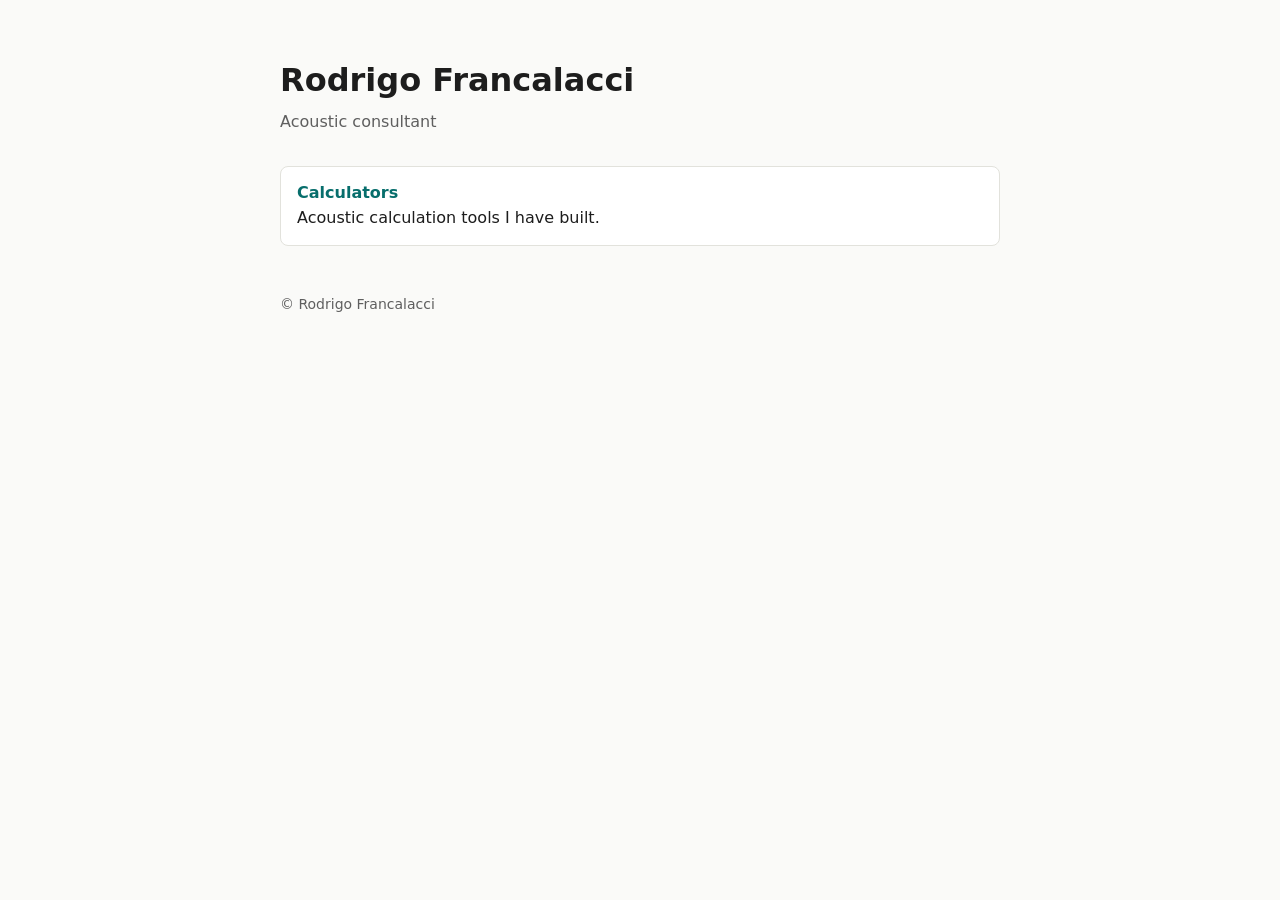
==== index.html @ e048bfa6 "Initial commit Co-Authored-By: Claude Opus 5.5 <noreply@anthropic.com>" ====
<!doctype html>
<html lang="en-GB">
<head>
<meta charset="utf-8">
<meta name="viewport" content="width=device-width, initial-scale=1">
<title>Rodrigo Francalacci</title>
<meta name="description" content="Rodrigo Francalacci — acoustic consultant.">
<style>
  /* Placeholder home page: the real design is a later step (ask Rod). */
  :root { --text: #1d1d1d; --muted: #5f5f5f; --accent: #076e6c; --bg: #fafaf8; --line: #e2e2dc; }
  * { box-sizing: border-box; }
  body { margin: 0; font: 16px/1.55 system-ui, -apple-system, "Segoe UI", Roboto, sans-serif; color: var(--text); background: var(--bg); }
  main { max-width: 760px; margin: 0 auto; padding: 56px 20px; }
  h1 { font-size: 2rem; margin: 0 0 4px; }
  p.lead { color: var(--muted); margin: 0 0 32px; }
  nav ul { list-style: none; padding: 0; margin: 0; display: grid; gap: 12px; }
  nav a { display: block; padding: 14px 16px; border: 1px solid var(--line); border-radius: 8px; background: #fff; color: var(--text); text-decoration: none; }
  nav a:hover, nav a:focus-visible { border-color: var(--accent); outline: none; }
  nav a b { color: var(--accent); }
  footer { margin-top: 48px; color: var(--muted); font-size: 0.875rem; }
</style>
</head>
<body>
<main>
  <h1>Rodrigo Francalacci</h1>
  <p class="lead">Acoustic consultant</p>
  <nav aria-label="Sections">
    <ul>
      <li><a href="calculators/"><b>Calculators</b><br>Acoustic calculation tools I have built.</a></li>
    </ul>
  </nav>
  <footer>© Rodrigo Francalacci</footer>
</main>
</body>
</html>
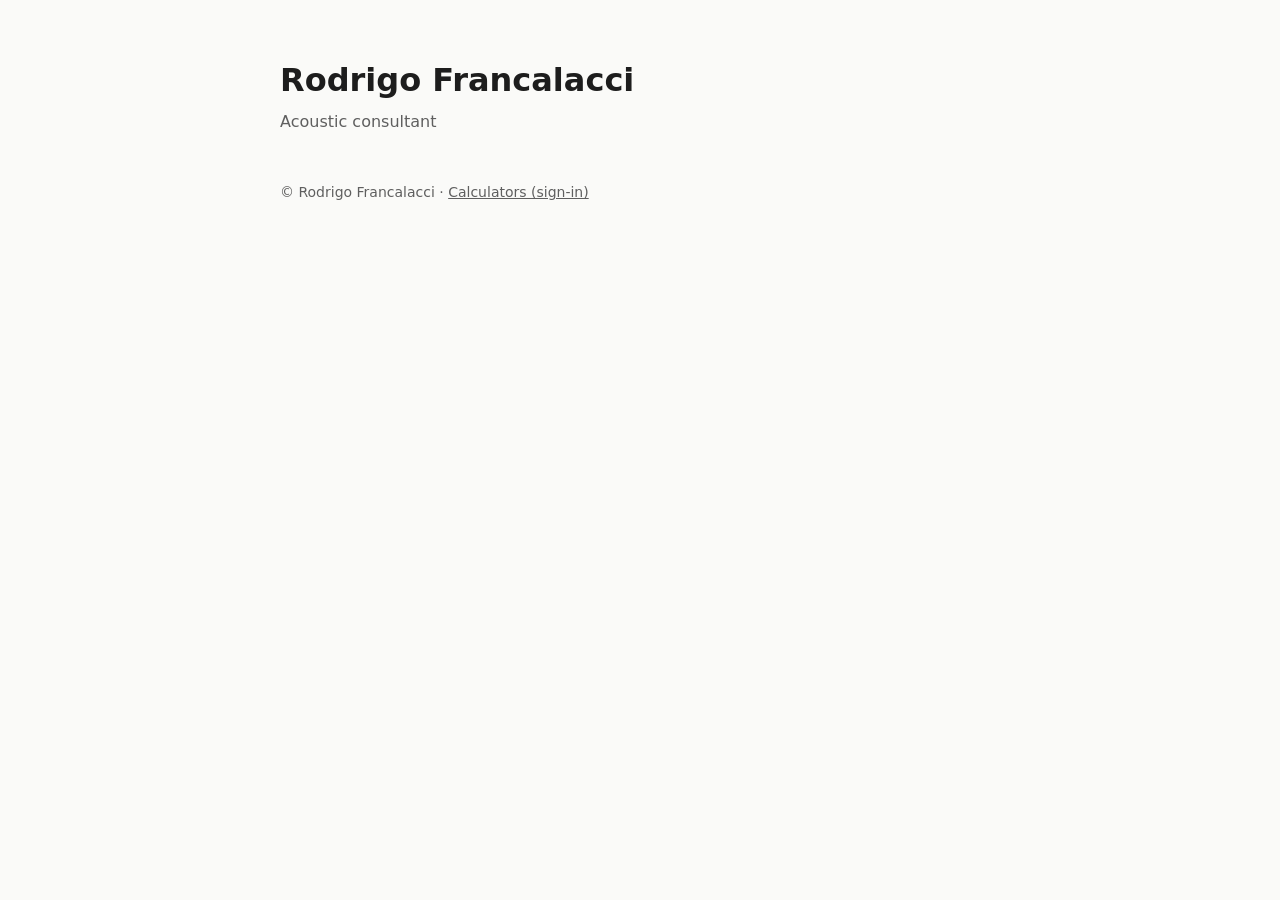
==== commit 389aa760: "Move calculators list to calculators-hub; discreet sign-in link on home - calculators/ and calculato" ====
--- a/index.html
+++ b/index.html
@@ -18,18 +18,14 @@
   nav a:hover, nav a:focus-visible { border-color: var(--accent); outline: none; }
   nav a b { color: var(--accent); }
   footer { margin-top: 48px; color: var(--muted); font-size: 0.875rem; }
+  footer a { color: var(--muted); }
 </style>
 </head>
 <body>
 <main>
   <h1>Rodrigo Francalacci</h1>
   <p class="lead">Acoustic consultant</p>
-  <nav aria-label="Sections">
-    <ul>
-      <li><a href="calculators/"><b>Calculators</b><br>Acoustic calculation tools I have built.</a></li>
-    </ul>
-  </nav>
-  <footer>© Rodrigo Francalacci</footer>
+  <footer>© Rodrigo Francalacci · <a href="https://calculators.rodrigo.francalacci.com/">Calculators (sign-in)</a></footer>
 </main>
 </body>
 </html>
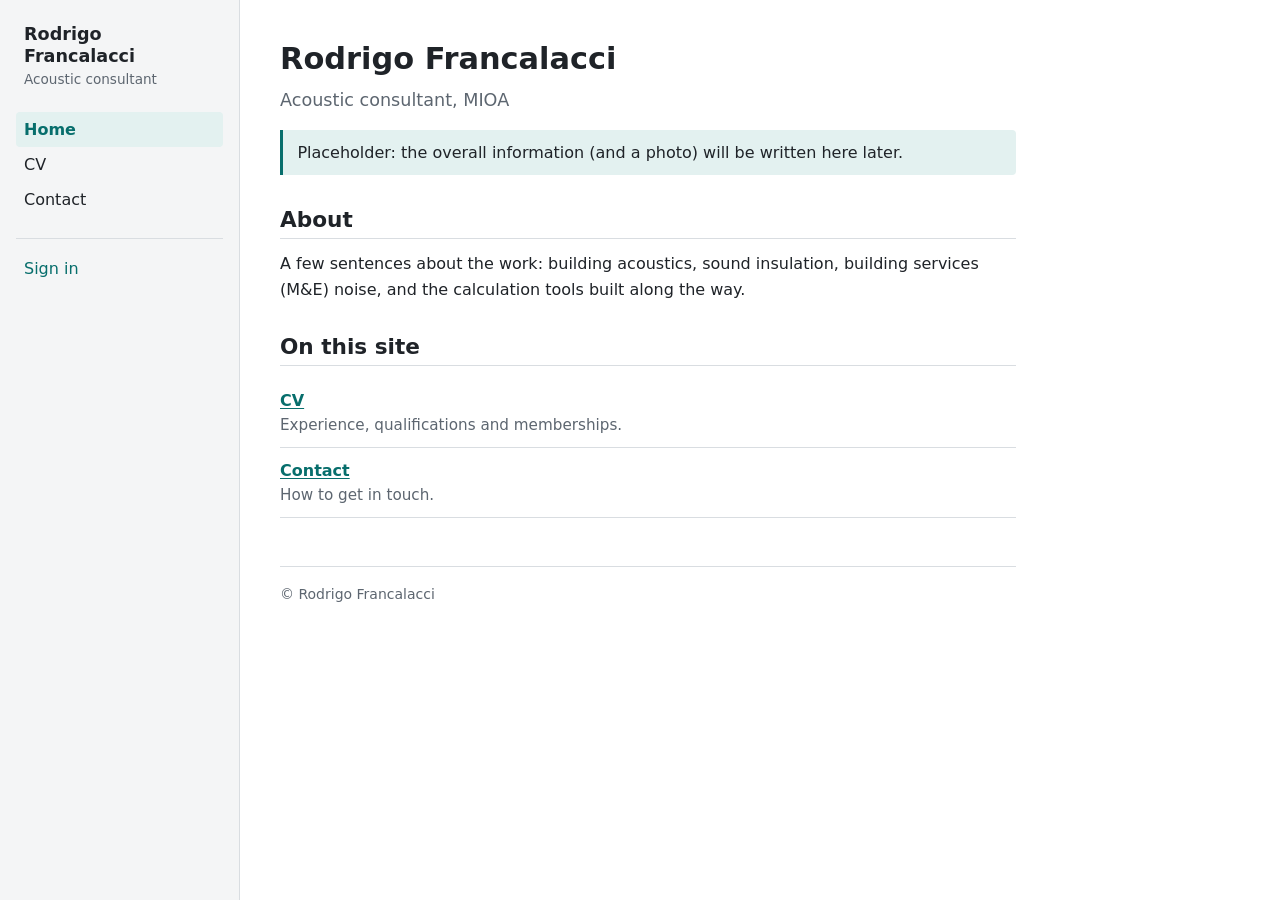
==== commit d4d1da2d: "Layout preview: site.css, sidebar, placeholder Home/CV/Contact, 404 (local branch, not published) Co" ====
--- a/index.html
+++ b/index.html
@@ -3,29 +3,49 @@
 <head>
 <meta charset="utf-8">
 <meta name="viewport" content="width=device-width, initial-scale=1">
-<title>Rodrigo Francalacci</title>
-<meta name="description" content="Rodrigo Francalacci — acoustic consultant.">
-<style>
-  /* Placeholder home page: the real design is a later step (ask Rod). */
-  :root { --text: #1d1d1d; --muted: #5f5f5f; --accent: #076e6c; --bg: #fafaf8; --line: #e2e2dc; }
-  * { box-sizing: border-box; }
-  body { margin: 0; font: 16px/1.55 system-ui, -apple-system, "Segoe UI", Roboto, sans-serif; color: var(--text); background: var(--bg); }
-  main { max-width: 760px; margin: 0 auto; padding: 56px 20px; }
-  h1 { font-size: 2rem; margin: 0 0 4px; }
-  p.lead { color: var(--muted); margin: 0 0 32px; }
-  nav ul { list-style: none; padding: 0; margin: 0; display: grid; gap: 12px; }
-  nav a { display: block; padding: 14px 16px; border: 1px solid var(--line); border-radius: 8px; background: #fff; color: var(--text); text-decoration: none; }
-  nav a:hover, nav a:focus-visible { border-color: var(--accent); outline: none; }
-  nav a b { color: var(--accent); }
-  footer { margin-top: 48px; color: var(--muted); font-size: 0.875rem; }
-  footer a { color: var(--muted); }
-</style>
+<title>Rodrigo Francalacci — Acoustic consultant</title>
+<meta name="description" content="Rodrigo Francalacci, acoustic consultant (MIOA).">
+<link rel="stylesheet" href="/shared/site.css">
+<script src="/shared/site.js"></script>
 </head>
 <body>
-<main>
-  <h1>Rodrigo Francalacci</h1>
-  <p class="lead">Acoustic consultant</p>
-  <footer>© Rodrigo Francalacci · <a href="https://calculators.rodrigo.francalacci.com/">Calculators (sign-in)</a></footer>
-</main>
+<a class="skip" href="#main">Skip to content</a>
+<div class="layout">
+  <aside class="side">
+    <div class="side-head">
+      <a class="brand" href="/">Rodrigo Francalacci<small>Acoustic consultant</small></a>
+      <button class="menu-toggle" type="button" aria-expanded="false" aria-controls="site-nav">Menu</button>
+    </div>
+    <nav id="site-nav" aria-label="Site">
+      <ul>
+        <li><a href="/">Home</a></li>
+        <li><a href="/cv/">CV</a></li>
+        <li><a href="/contact/">Contact</a></li>
+      </ul>
+      <ul class="signin">
+        <li><a href="https://calculators.rodrigo.francalacci.com/">Sign in</a></li>
+      </ul>
+    </nav>
+  </aside>
+
+  <main id="main">
+    <div class="content">
+      <h1>Rodrigo Francalacci</h1>
+      <p class="lead">Acoustic consultant, MIOA</p>
+
+      <p class="note">Placeholder: the overall information (and a photo) will be written here later.</p>
+
+      <h2>About</h2>
+      <p>A few sentences about the work: building acoustics, sound insulation, building services (M&amp;E) noise, and the calculation tools built along the way.</p>
+
+      <h2>On this site</h2>
+      <ul class="index">
+        <li><a href="/cv/">CV</a><span>Experience, qualifications and memberships.</span></li>
+        <li><a href="/contact/">Contact</a><span>How to get in touch.</span></li>
+      </ul>
+    </div>
+    <footer class="foot">© Rodrigo Francalacci</footer>
+  </main>
+</div>
 </body>
 </html>
--- a/shared/site.css
+++ b/shared/site.css
@@ -0,0 +1,137 @@
+/* ==========================================================================
+   site.css: the house style for rodrigo.francalacci.com (public pages) and
+   the private host (Acoustics, Electronics, Admin). Plain, text-first, fast.
+   Layout: a left sidebar for navigation and a readable content column.
+   On narrow screens the sidebar becomes a short menu at the top.
+   Calculators keep their own VB6 theme inside their pages.
+   ========================================================================== */
+
+:root {
+  --bg: #ffffff;
+  --text: #1f2328;
+  --muted: #5d6670;
+  --line: #d9dde1;
+  --side-bg: #f4f5f6;
+  --accent: #076e6c;          /* links, current page */
+  --accent-soft: #e3f1f0;
+  --code-bg: #f4f5f6;
+  --side-w: 15rem;
+  --measure: 46rem;           /* content column, about 75 characters */
+  color-scheme: light;
+}
+@media (prefers-color-scheme: dark) {
+  :root {
+    --bg: #15181b;
+    --text: #e4e6e8;
+    --muted: #9aa3ab;
+    --line: #2c3237;
+    --side-bg: #1b1f23;
+    --accent: #4fc2bd;
+    --accent-soft: #1d3332;
+    --code-bg: #1f2428;
+    color-scheme: dark;
+  }
+}
+
+*, *::before, *::after { box-sizing: border-box; }
+html { -webkit-text-size-adjust: 100%; }
+body {
+  margin: 0;
+  background: var(--bg);
+  color: var(--text);
+  font: 1rem/1.6 system-ui, -apple-system, "Segoe UI", Roboto, "Helvetica Neue", Arial, sans-serif;
+}
+
+/* ---------- skip link (keyboard users) ---------- */
+.skip { position: absolute; left: -999px; top: 0; padding: .5rem .75rem; background: var(--accent); color: #fff; z-index: 10; }
+.skip:focus { left: .5rem; top: .5rem; }
+
+/* ---------- layout ---------- */
+.layout { display: grid; grid-template-columns: var(--side-w) minmax(0, 1fr); min-height: 100vh; }
+
+.side {
+  background: var(--side-bg);
+  border-right: 1px solid var(--line);
+  padding: 1.5rem 1rem;
+  position: sticky; top: 0; height: 100vh; overflow-y: auto;
+}
+.brand { display: block; color: var(--text); text-decoration: none; font-weight: 700; font-size: 1.1rem; line-height: 1.25; margin: 0 .5rem 1.5rem; }
+.brand small { display: block; font-weight: 400; font-size: .85rem; color: var(--muted); margin-top: .2rem; }
+
+.side nav ul { list-style: none; margin: 0; padding: 0; }
+.side nav li { margin: 0; }
+.side nav a {
+  display: block; padding: .3rem .5rem; border-radius: 4px;
+  color: var(--text); text-decoration: none;
+}
+.side nav a:hover { background: var(--accent-soft); }
+.side nav a[aria-current="page"] { background: var(--accent-soft); color: var(--accent); font-weight: 600; }
+.side nav a:focus-visible { outline: 2px solid var(--accent); outline-offset: 1px; }
+.side .group {
+  margin: 1.25rem .5rem .35rem; font-size: .75rem; font-weight: 700;
+  letter-spacing: .06em; text-transform: uppercase; color: var(--muted);
+}
+.side .group + ul a { padding-left: 1rem; }
+.side .signin { margin-top: 1.25rem; border-top: 1px solid var(--line); padding-top: .75rem; }
+.side .signin a { color: var(--accent); }
+
+/* the "Menu" toggle only shows on narrow screens */
+.menu-toggle { display: none; }
+
+main { padding: 2.5rem 2.5rem 4rem; }
+.content { max-width: var(--measure); }
+
+footer.foot { max-width: var(--measure); margin-top: 3rem; padding-top: 1rem; border-top: 1px solid var(--line); color: var(--muted); font-size: .875rem; }
+footer.foot a { color: var(--muted); }
+
+/* ---------- text ---------- */
+h1, h2, h3 { line-height: 1.25; margin: 2rem 0 .75rem; }
+h1 { font-size: 1.9rem; margin-top: 0; }
+h2 { font-size: 1.35rem; padding-bottom: .25rem; border-bottom: 1px solid var(--line); }
+h3 { font-size: 1.1rem; }
+p, ul, ol, table { margin: 0 0 1rem; }
+a { color: var(--accent); text-underline-offset: 2px; }
+a:hover { text-decoration-thickness: 2px; }
+.lead { font-size: 1.1rem; color: var(--muted); margin-top: -.25rem; }
+.muted { color: var(--muted); }
+code, kbd { font: .9em ui-monospace, SFMono-Regular, Consolas, monospace; background: var(--code-bg); padding: .1em .3em; border-radius: 3px; }
+hr { border: 0; border-top: 1px solid var(--line); margin: 2rem 0; }
+
+table { border-collapse: collapse; width: 100%; font-size: .95rem; }
+th, td { text-align: left; padding: .4rem .6rem; border-bottom: 1px solid var(--line); vertical-align: top; }
+th { font-weight: 600; }
+
+/* a simple list of links with a short description, e.g. a section index */
+.index { list-style: none; padding: 0; }
+.index li { padding: .6rem 0; border-bottom: 1px solid var(--line); }
+.index a { font-weight: 600; }
+.index span { display: block; color: var(--muted); font-size: .95rem; }
+
+.note { background: var(--accent-soft); border-left: 3px solid var(--accent); padding: .6rem .9rem; border-radius: 0 4px 4px 0; }
+
+/* ---------- narrow screens: sidebar becomes a top menu ---------- */
+@media (max-width: 760px) {
+  .layout { grid-template-columns: 1fr; }
+  .side { position: static; height: auto; border-right: 0; border-bottom: 1px solid var(--line); padding: .75rem 1rem; }
+  .side-head { display: flex; align-items: center; justify-content: space-between; gap: 1rem; }
+  .brand { margin: 0; }
+  /* Without JavaScript the menu simply stays open; with it, a "Menu" button folds it away. */
+  .side nav { margin-top: .75rem; }
+  .js .menu-toggle {
+    display: inline-block; font: inherit; font-size: .95rem;
+    padding: .35rem .75rem; border: 1px solid var(--line); border-radius: 4px;
+    background: var(--bg); color: var(--text); cursor: pointer;
+  }
+  .js .side nav { display: none; }
+  .js .side.open nav { display: block; }
+  main { padding: 1.5rem 1rem 3rem; }
+}
+
+/* ---------- print (e.g. the CV) ---------- */
+@media print {
+  .side, .skip, footer.foot { display: none !important; }
+  .layout { display: block; }
+  main { padding: 0; }
+  body { font-size: 11pt; color: #000; background: #fff; }
+  a { color: #000; text-decoration: none; }
+}
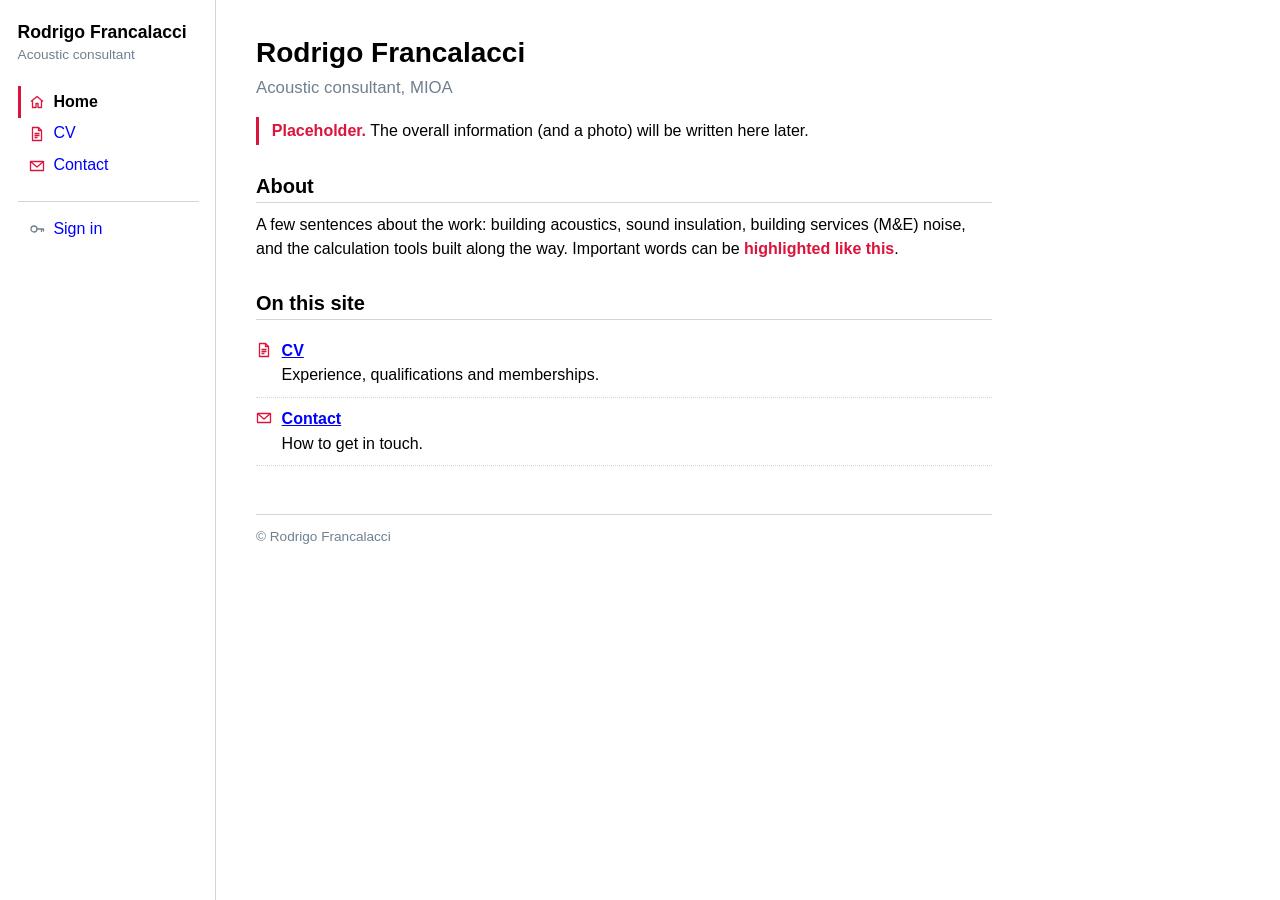
==== commit 40713b93: "Layout preview: restyle to Arial, black on white, Rod's colours, small line icons No dark mode. Blue" ====
--- a/index.html
+++ b/index.html
@@ -18,12 +18,12 @@
     </div>
     <nav id="site-nav" aria-label="Site">
       <ul>
-        <li><a href="/">Home</a></li>
-        <li><a href="/cv/">CV</a></li>
-        <li><a href="/contact/">Contact</a></li>
+        <li><a href="/"><svg class="ic c-red" aria-hidden="true"><use href="/shared/icons.svg#home"/></svg>Home</a></li>
+        <li><a href="/cv/"><svg class="ic c-red" aria-hidden="true"><use href="/shared/icons.svg#cv"/></svg>CV</a></li>
+        <li><a href="/contact/"><svg class="ic c-red" aria-hidden="true"><use href="/shared/icons.svg#mail"/></svg>Contact</a></li>
       </ul>
-      <ul class="signin">
-        <li><a href="https://calculators.rodrigo.francalacci.com/">Sign in</a></li>
+      <ul class="end">
+        <li><a href="https://calculators.rodrigo.francalacci.com/"><svg class="ic c-slate" aria-hidden="true"><use href="/shared/icons.svg#key"/></svg>Sign in</a></li>
       </ul>
     </nav>
   </aside>
@@ -33,15 +33,15 @@
       <h1>Rodrigo Francalacci</h1>
       <p class="lead">Acoustic consultant, MIOA</p>
 
-      <p class="note">Placeholder: the overall information (and a photo) will be written here later.</p>
+      <p class="note"><b>Placeholder.</b> The overall information (and a photo) will be written here later.</p>
 
       <h2>About</h2>
-      <p>A few sentences about the work: building acoustics, sound insulation, building services (M&amp;E) noise, and the calculation tools built along the way.</p>
+      <p>A few sentences about the work: building acoustics, sound insulation, building services (M&amp;E) noise, and the calculation tools built along the way. Important words can be <span class="hl">highlighted like this</span>.</p>
 
       <h2>On this site</h2>
       <ul class="index">
-        <li><a href="/cv/">CV</a><span>Experience, qualifications and memberships.</span></li>
-        <li><a href="/contact/">Contact</a><span>How to get in touch.</span></li>
+        <li><svg class="ic c-red" aria-hidden="true"><use href="/shared/icons.svg#cv"/></svg><span><a href="/cv/">CV</a><span class="desc">Experience, qualifications and memberships.</span></span></li>
+        <li><svg class="ic c-red" aria-hidden="true"><use href="/shared/icons.svg#mail"/></svg><span><a href="/contact/">Contact</a><span class="desc">How to get in touch.</span></span></li>
       </ul>
     </div>
     <footer class="foot">© Rodrigo Francalacci</footer>
--- a/shared/site.css
+++ b/shared/site.css
@@ -1,130 +1,137 @@
 /* ==========================================================================
-   site.css: the house style for rodrigo.francalacci.com (public pages) and
-   the private host (Acoustics, Electronics, Admin). Plain, text-first, fast.
-   Layout: a left sidebar for navigation and a readable content column.
+   site.css: house style for rodrigo.francalacci.com (public pages) and the
+   private host (Acoustics, Electronics, Admin).
+   Plain and light: Arial, black text on white, classic link colours,
+   a left sidebar, small line icons (shared/icons.svg).
    On narrow screens the sidebar becomes a short menu at the top.
    Calculators keep their own VB6 theme inside their pages.
    ========================================================================== */
 
 :root {
-  --bg: #ffffff;
-  --text: #1f2328;
-  --muted: #5d6670;
-  --line: #d9dde1;
-  --side-bg: #f4f5f6;
-  --accent: #076e6c;          /* links, current page */
-  --accent-soft: #e3f1f0;
-  --code-bg: #f4f5f6;
-  --side-w: 15rem;
-  --measure: 46rem;           /* content column, about 75 characters */
+  --ink: #000;                     /* text */
+  --paper: #fff;                   /* background */
+  --red: rgb(220, 20, 60);         /* crimson: current page, highlights, notes */
+  --green: rgb(34, 139, 34);       /* forest green: Acoustics, "live" */
+  --blue: rgb(0, 0, 255);          /* links */
+  --indigo: rgb(75, 0, 130);       /* visited links, Electronics */
+  --slate: rgb(112, 128, 144);     /* secondary text, rules */
+  --rule: rgb(208, 214, 220);      /* light lines */
+  --side-w: 13.5rem;
+  --measure: 46rem;                /* content column, about 80 characters */
   color-scheme: light;
-}
-@media (prefers-color-scheme: dark) {
-  :root {
-    --bg: #15181b;
-    --text: #e4e6e8;
-    --muted: #9aa3ab;
-    --line: #2c3237;
-    --side-bg: #1b1f23;
-    --accent: #4fc2bd;
-    --accent-soft: #1d3332;
-    --code-bg: #1f2428;
-    color-scheme: dark;
-  }
 }
 
 *, *::before, *::after { box-sizing: border-box; }
 html { -webkit-text-size-adjust: 100%; }
 body {
   margin: 0;
-  background: var(--bg);
-  color: var(--text);
-  font: 1rem/1.6 system-ui, -apple-system, "Segoe UI", Roboto, "Helvetica Neue", Arial, sans-serif;
+  background: var(--paper);
+  color: var(--ink);
+  font: 16px/1.55 Arial, Helvetica, sans-serif;
 }
 
 /* ---------- skip link (keyboard users) ---------- */
-.skip { position: absolute; left: -999px; top: 0; padding: .5rem .75rem; background: var(--accent); color: #fff; z-index: 10; }
+.skip { position: absolute; left: -999px; top: 0; padding: .4rem .7rem; background: var(--ink); color: var(--paper); z-index: 10; }
 .skip:focus { left: .5rem; top: .5rem; }
+
+/* ---------- icons ---------- */
+.ic { width: 16px; height: 16px; flex: none; vertical-align: -3px; }
+.c-red { color: var(--red); }
+.c-green { color: var(--green); }
+.c-blue { color: var(--blue); }
+.c-indigo { color: var(--indigo); }
+.c-slate { color: var(--slate); }
 
 /* ---------- layout ---------- */
 .layout { display: grid; grid-template-columns: var(--side-w) minmax(0, 1fr); min-height: 100vh; }
 
 .side {
-  background: var(--side-bg);
-  border-right: 1px solid var(--line);
-  padding: 1.5rem 1rem;
+  border-right: 1px solid var(--rule);
+  padding: 1.4rem 1rem 1.4rem 1.1rem;
   position: sticky; top: 0; height: 100vh; overflow-y: auto;
 }
-.brand { display: block; color: var(--text); text-decoration: none; font-weight: 700; font-size: 1.1rem; line-height: 1.25; margin: 0 .5rem 1.5rem; }
-.brand small { display: block; font-weight: 400; font-size: .85rem; color: var(--muted); margin-top: .2rem; }
+.brand { display: block; color: var(--ink); text-decoration: none; font-weight: bold; font-size: 1.1rem; line-height: 1.25; margin-bottom: 1.4rem; }
+.brand small { display: block; font-weight: normal; font-size: .85rem; color: var(--slate); margin-top: .15rem; }
+.brand:hover { color: var(--red); }
 
 .side nav ul { list-style: none; margin: 0; padding: 0; }
-.side nav li { margin: 0; }
 .side nav a {
-  display: block; padding: .3rem .5rem; border-radius: 4px;
-  color: var(--text); text-decoration: none;
+  display: flex; align-items: center; gap: .5rem;
+  padding: .22rem 0 .22rem .55rem; border-left: 3px solid transparent;
+  color: var(--blue); text-decoration: none;
 }
-.side nav a:hover { background: var(--accent-soft); }
-.side nav a[aria-current="page"] { background: var(--accent-soft); color: var(--accent); font-weight: 600; }
-.side nav a:focus-visible { outline: 2px solid var(--accent); outline-offset: 1px; }
+.side nav a:hover { text-decoration: underline; }
+.side nav a[aria-current="page"] { color: var(--ink); font-weight: bold; border-left-color: var(--red); }
+.side nav a:focus-visible { outline: 1px dotted var(--ink); outline-offset: 1px; }
 .side .group {
-  margin: 1.25rem .5rem .35rem; font-size: .75rem; font-weight: 700;
-  letter-spacing: .06em; text-transform: uppercase; color: var(--muted);
+  margin: 1.2rem 0 .3rem .55rem; font-size: .78rem; font-weight: bold;
+  letter-spacing: .05em; text-transform: uppercase;
 }
-.side .group + ul a { padding-left: 1rem; }
-.side .signin { margin-top: 1.25rem; border-top: 1px solid var(--line); padding-top: .75rem; }
-.side .signin a { color: var(--accent); }
+.side .group.acoustics { color: var(--green); }
+.side .group.electronics { color: var(--indigo); }
+.side .end { margin-top: 1.2rem; padding-top: .7rem; border-top: 1px solid var(--rule); }
 
-/* the "Menu" toggle only shows on narrow screens */
+/* the "Menu" toggle only appears on narrow screens, and only with JavaScript */
 .menu-toggle { display: none; }
 
-main { padding: 2.5rem 2.5rem 4rem; }
+main { padding: 2.2rem 2.5rem 4rem; }
 .content { max-width: var(--measure); }
 
-footer.foot { max-width: var(--measure); margin-top: 3rem; padding-top: 1rem; border-top: 1px solid var(--line); color: var(--muted); font-size: .875rem; }
-footer.foot a { color: var(--muted); }
+footer.foot { max-width: var(--measure); margin-top: 3rem; padding-top: .7rem; border-top: 1px solid var(--rule); color: var(--slate); font-size: .85rem; }
+footer.foot a { color: var(--slate); }
 
 /* ---------- text ---------- */
-h1, h2, h3 { line-height: 1.25; margin: 2rem 0 .75rem; }
-h1 { font-size: 1.9rem; margin-top: 0; }
-h2 { font-size: 1.35rem; padding-bottom: .25rem; border-bottom: 1px solid var(--line); }
-h3 { font-size: 1.1rem; }
+h1, h2, h3 { line-height: 1.25; margin: 1.8rem 0 .6rem; }
+h1 { font-size: 1.75rem; margin-top: 0; }
+h2 { font-size: 1.25rem; padding-bottom: .2rem; border-bottom: 1px solid var(--rule); }
+h3 { font-size: 1.05rem; }
 p, ul, ol, table { margin: 0 0 1rem; }
-a { color: var(--accent); text-underline-offset: 2px; }
-a:hover { text-decoration-thickness: 2px; }
-.lead { font-size: 1.1rem; color: var(--muted); margin-top: -.25rem; }
-.muted { color: var(--muted); }
-code, kbd { font: .9em ui-monospace, SFMono-Regular, Consolas, monospace; background: var(--code-bg); padding: .1em .3em; border-radius: 3px; }
-hr { border: 0; border-top: 1px solid var(--line); margin: 2rem 0; }
+a { color: var(--blue); }
+a:visited { color: var(--indigo); }
+a:hover { color: var(--red); }
+.lead { font-size: 1.05rem; color: var(--slate); margin-top: -.3rem; }
+.muted { color: var(--slate); }
+.hl { color: var(--red); font-weight: bold; }          /* highlight a word or phrase */
+code, kbd { font: .9em Consolas, "Courier New", monospace; }
+hr { border: 0; border-top: 1px solid var(--rule); margin: 2rem 0; }
 
 table { border-collapse: collapse; width: 100%; font-size: .95rem; }
-th, td { text-align: left; padding: .4rem .6rem; border-bottom: 1px solid var(--line); vertical-align: top; }
-th { font-weight: 600; }
+th, td { text-align: left; padding: .35rem .6rem .35rem 0; border-bottom: 1px solid var(--rule); vertical-align: top; }
+th { font-weight: bold; border-bottom-color: var(--slate); }
 
-/* a simple list of links with a short description, e.g. a section index */
+/* a list of links, each with a short description (a section index) */
 .index { list-style: none; padding: 0; }
-.index li { padding: .6rem 0; border-bottom: 1px solid var(--line); }
-.index a { font-weight: 600; }
-.index span { display: block; color: var(--muted); font-size: .95rem; }
+.index li { display: flex; gap: .6rem; padding: .55rem 0; border-bottom: 1px dotted var(--rule); }
+.index li .ic { margin-top: .2rem; }
+.index a { font-weight: bold; }
+.index .desc { display: block; color: var(--ink); }
+.index .meta { display: block; color: var(--slate); font-size: .85rem; }
 
-.note { background: var(--accent-soft); border-left: 3px solid var(--accent); padding: .6rem .9rem; border-radius: 0 4px 4px 0; }
+/* small status words, e.g. in the calculators list */
+.status { font-size: .8rem; font-weight: bold; text-transform: uppercase; letter-spacing: .03em; }
+.status.live { color: var(--green); }
+.status.dev { color: var(--red); }
+
+/* a note: thin crimson rule on the left */
+.note { border-left: 3px solid var(--red); padding: .1rem 0 .1rem .8rem; color: var(--ink); }
+.note b:first-child { color: var(--red); }
 
 /* ---------- narrow screens: sidebar becomes a top menu ---------- */
 @media (max-width: 760px) {
   .layout { grid-template-columns: 1fr; }
-  .side { position: static; height: auto; border-right: 0; border-bottom: 1px solid var(--line); padding: .75rem 1rem; }
+  .side { position: static; height: auto; border-right: 0; border-bottom: 1px solid var(--rule); padding: .8rem 1rem; }
   .side-head { display: flex; align-items: center; justify-content: space-between; gap: 1rem; }
   .brand { margin: 0; }
-  /* Without JavaScript the menu simply stays open; with it, a "Menu" button folds it away. */
-  .side nav { margin-top: .75rem; }
+  .side nav { margin-top: .7rem; }
+  /* Without JavaScript the menu stays open; with it, a "Menu" button folds it away. */
   .js .menu-toggle {
-    display: inline-block; font: inherit; font-size: .95rem;
-    padding: .35rem .75rem; border: 1px solid var(--line); border-radius: 4px;
-    background: var(--bg); color: var(--text); cursor: pointer;
+    display: inline-flex; align-items: center; gap: .4rem;
+    font: inherit; font-size: .95rem; padding: .3rem .7rem;
+    border: 1px solid var(--slate); background: var(--paper); color: var(--ink); cursor: pointer;
   }
   .js .side nav { display: none; }
   .js .side.open nav { display: block; }
-  main { padding: 1.5rem 1rem 3rem; }
+  main { padding: 1.4rem 1rem 3rem; }
 }
 
 /* ---------- print (e.g. the CV) ---------- */
@@ -132,6 +139,6 @@
   .side, .skip, footer.foot { display: none !important; }
   .layout { display: block; }
   main { padding: 0; }
-  body { font-size: 11pt; color: #000; background: #fff; }
-  a { color: #000; text-decoration: none; }
+  body { font-size: 11pt; }
+  a, a:visited { color: #000; text-decoration: none; }
 }
